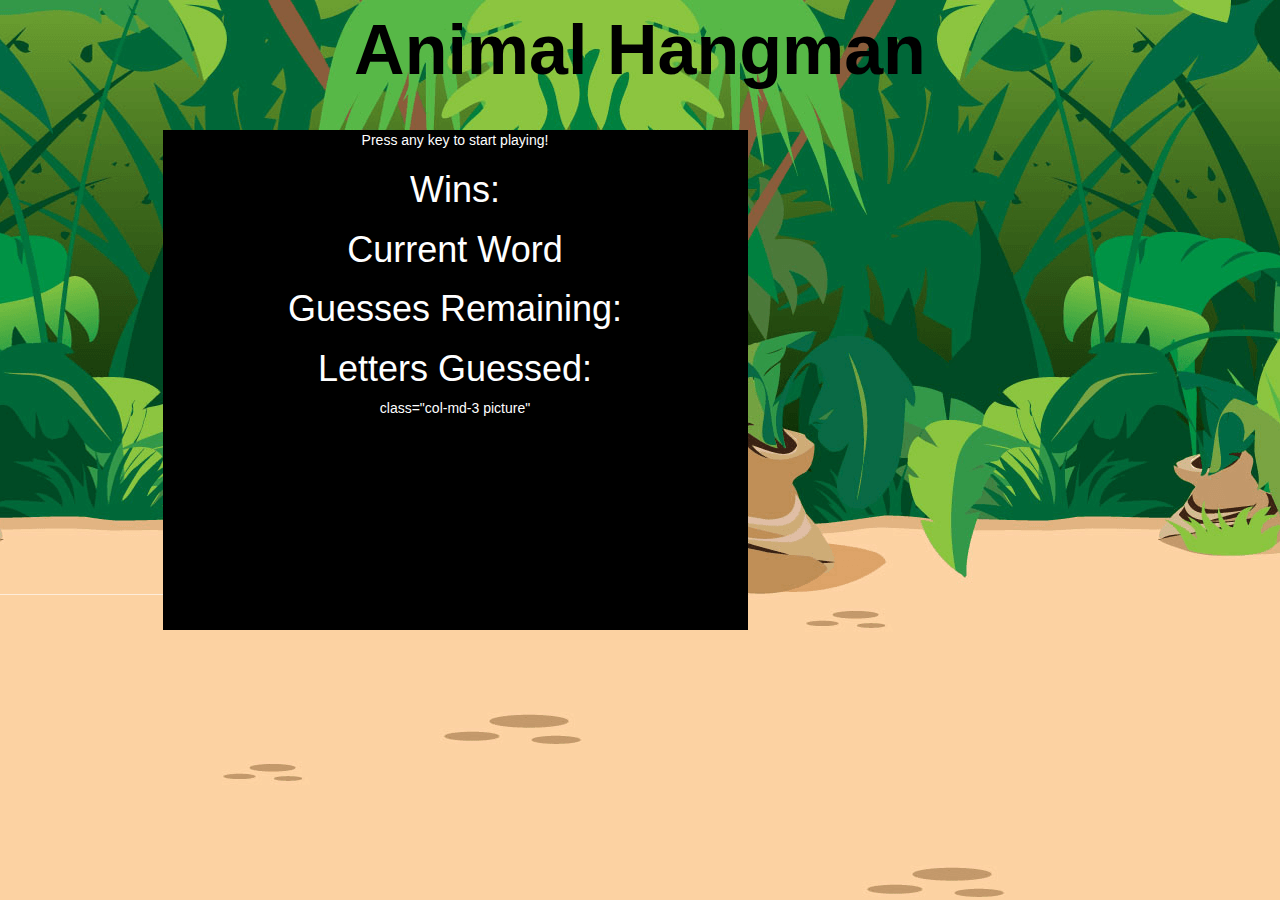
==== index.html @ 2cbaf671 "finally something that works" ====
<!DOCTYPE html>
<html>

<head>
    <title>Hangman Game</title>
    <link rel="stylesheet" type="text/css" href="./assets/css/reset.css">
    <link rel="stylesheet" href="https://maxcdn.bootstrapcdn.com/bootstrap/3.3.7/css/bootstrap.min.css" integrity="sha384-BVYiiSIFeK1dGmJRAkycuHAHRg32OmUcww7on3RYdg4Va+PmSTsz/K68vbdEjh4u" crossorigin="anonymous">
    <script type="text/javascript" src="https://cdnjs.cloudflare.com/ajax/libs/jquery/3.2.1/jquery.min.js"></script>
    <link rel="stylesheet" type="text/css" href="./assets/css/style.css">
</head>

<body>
    <div class="container-fluid">
        <div id="title">Animal Hangman</div>
    </div>
    <div class="container">
        <div class="row">
            <div class="col-md-1"></div>
            <div class="col-md-6 hangman">
                <div id="game">
                    <p id="start">Press any key to start playing!</p>
                    <h1>Wins: </h1>
                    <h1>Current Word</h1>
                    <div>
                        <span id="blanks"></span>
                    </div>
                    <h1>Guesses Remaining: <span id="timesGuess"></span></h1>
                    <h1>Letters Guessed: <span id="guessIncorrect"></span></h1>
                </div>
                <div> class="col-md-3 picture" </div>
            </div>
        </div>
    </div>
    <script type="text/javascript">
    $(document).ready(function() {

        var animal = ["titer", "giraffe", "zebra", "lion", "monkey"];

        var word = "";
        var blanks = "";
        var userGuess;
        var guessCorrect = [];
        var guessIncorrect = [];
        var timesGuess = 10;
        var keypress = false;
        var newWord = [];
        var letters = ["a", "b", "c", "d", "e", "f", "g", "h", "i", "j", "k", "l", "m", "n", "o", "p", "q", "r", "s", "t", "u", "v", "w", "x", "y", "z"];


        document.onkeyup = function(event) {

            //puts blanks for 1st word
            if (keypress === false) {
                for (var i = 0; i < animal[0].length; i++) {
                    blanks = blanks + "-";
                    $("#blanks").text(blanks);
                    $("#timesGuess").text(timesGuess);

                    keypress = true;
                }
            }
        }

        document.onkeypress = function(event) {


            if (keypress === true) {

                userGuess = event.key;
                timesGuess--;

                // checks to see if letter guessed is in word and pushes letter to either a correctly guessedor incorrectly guessed array
                if (animal[0].indexOf(userGuess) > -1) {
                    guessCorrect.push(userGuess);
                } else {
                    guessIncorrect.push(userGuess);
                }

                // checks to see if each letter in the current word has been guessed or not.  if the letter has not been guessed it checks to see if the user input matches.  if so, it replaced the blank with a letter, if not it keeps the blank.  if there is already a guessed letter, it keeps the guessed letter.
                for (var i = 0; i < animal[0].length; i++) {


                    if (letters.indexOf(blanks.charAt(i)) > -1) {
                        newWord = newWord + blanks.charAt(i);
                    } else {
                        if (userGuess === animal[0].charAt(i)) {
                            newWord = newWord + userGuess;

                        } else {
                            newWord = newWord + "-";

                        }

                    }


                }
                console.log(timesGuess);
                console.log(newWord);
                console.log(guessCorrect);
                console.log(guessIncorrect);
                blanks = newWord;
                newWord = "";
                $("#blanks").text(blanks);
                $("#timesGuess").text(timesGuess);
                $("#guessIncorrect").text(guessIncorrect);
            }


        }




    })
    </script>
</body>

</html>
---- assets/css/style.css ----
body {
	background-image: url(../images/background.png);
}

#title {
	font-weight: bold;
	text-align: center;
	width: 100%;
	color: black;
	font-family: ;
	font-size: 70px;
	margin-bottom: 20px;
}
.hangman {
	background-color: black;
	height: 500px;
	text-align: center;
	margin: 10px;
	color: white;
}

.picture {
	background-color: black;
	height: 300px;
	margin: 10px;
}

#blanks {

	text-align: center;

	color: white;
}
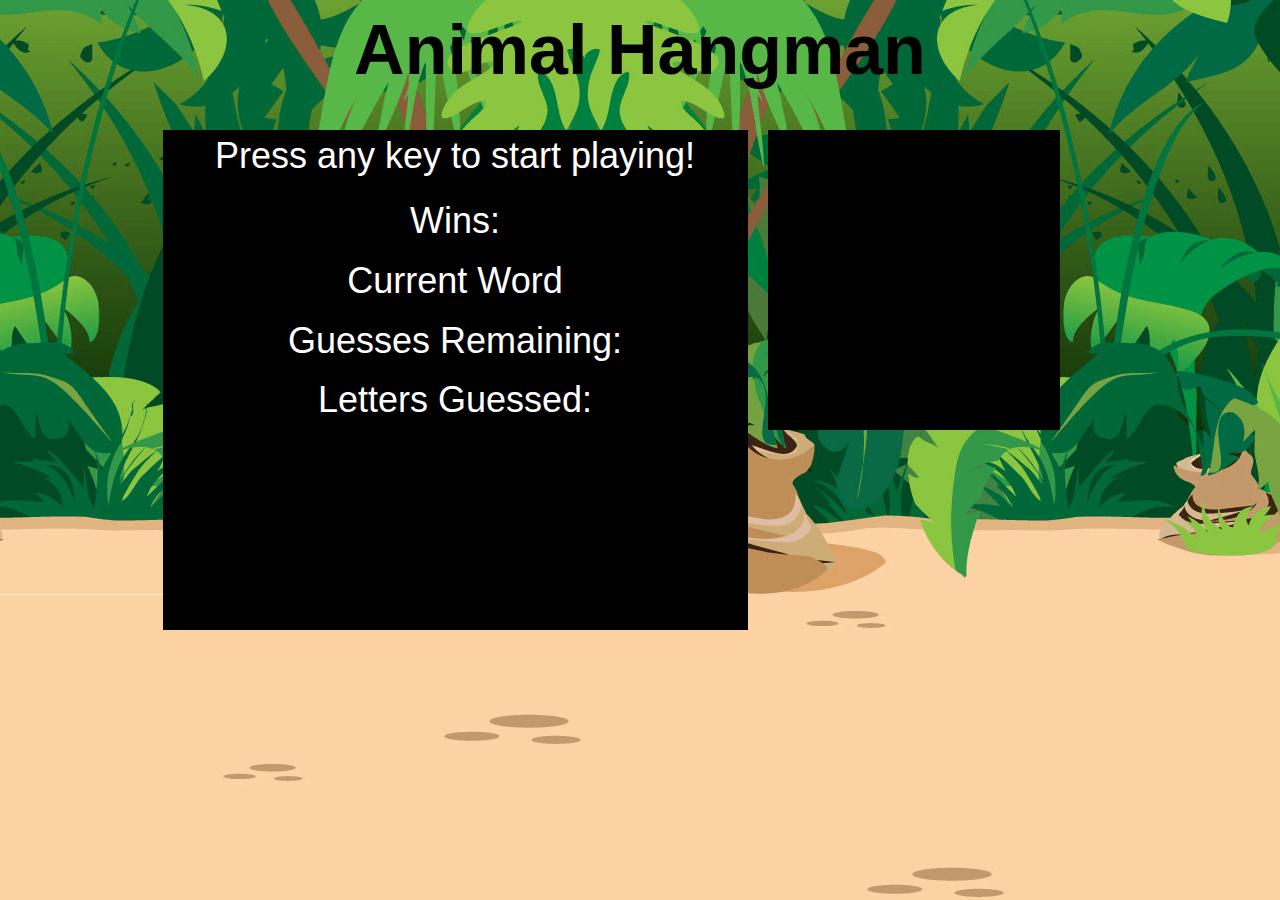
==== commit 53e2959b: "add random num generator to select word" ====
--- a/index.html
+++ b/index.html
@@ -21,14 +21,13 @@
                     <p id="start">Press any key to start playing!</p>
                     <h1>Wins: </h1>
                     <h1>Current Word</h1>
-                    <div>
-                        <span id="blanks"></span>
+                    <div id="blanks">
                     </div>
                     <h1>Guesses Remaining: <span id="timesGuess"></span></h1>
                     <h1>Letters Guessed: <span id="guessIncorrect"></span></h1>
                 </div>
-                <div> class="col-md-3 picture" </div>
             </div>
+            <div class="col-md-3 picture"></div>
         </div>
     </div>
     <script type="text/javascript">
@@ -45,17 +44,20 @@
         var keypress = false;
         var newWord = [];
         var letters = ["a", "b", "c", "d", "e", "f", "g", "h", "i", "j", "k", "l", "m", "n", "o", "p", "q", "r", "s", "t", "u", "v", "w", "x", "y", "z"];
+        var random;
 
 
         document.onkeyup = function(event) {
 
+
             //puts blanks for 1st word
             if (keypress === false) {
-                for (var i = 0; i < animal[0].length; i++) {
-                    blanks = blanks + "-";
+                random = Math.floor(Math.random() * animal.length) + 1;
+                console.log(random);
+                for (var i = 0; i < animal[random].length; i++) {
+                    blanks = blanks + "_";
                     $("#blanks").text(blanks);
                     $("#timesGuess").text(timesGuess);
-
                     keypress = true;
                 }
             }
@@ -69,25 +71,27 @@
                 userGuess = event.key;
                 timesGuess--;
 
+
+
                 // checks to see if letter guessed is in word and pushes letter to either a correctly guessedor incorrectly guessed array
-                if (animal[0].indexOf(userGuess) > -1) {
+                if (animal[random].indexOf(userGuess) > -1) {
                     guessCorrect.push(userGuess);
                 } else {
                     guessIncorrect.push(userGuess);
                 }
 
                 // checks to see if each letter in the current word has been guessed or not.  if the letter has not been guessed it checks to see if the user input matches.  if so, it replaced the blank with a letter, if not it keeps the blank.  if there is already a guessed letter, it keeps the guessed letter.
-                for (var i = 0; i < animal[0].length; i++) {
+                for (var i = 0; i < animal[random].length; i++) {
 
 
                     if (letters.indexOf(blanks.charAt(i)) > -1) {
                         newWord = newWord + blanks.charAt(i);
                     } else {
-                        if (userGuess === animal[0].charAt(i)) {
+                        if (userGuess === animal[random].charAt(i)) {
                             newWord = newWord + userGuess;
 
                         } else {
-                            newWord = newWord + "-";
+                            newWord = newWord + "_";
 
                         }
 
@@ -95,10 +99,8 @@
 
 
                 }
-                console.log(timesGuess);
-                console.log(newWord);
-                console.log(guessCorrect);
-                console.log(guessIncorrect);
+
+
                 blanks = newWord;
                 newWord = "";
                 $("#blanks").text(blanks);
--- a/assets/css/style.css
+++ b/assets/css/style.css
@@ -25,9 +25,13 @@
 	margin: 10px;
 }
 
-#blanks {
+#game {
+	font-size:  36px;
+	color: white;
+	text-align: center;
+}
 
-	text-align: center;
-
-	color: white;
+#blanks{
+	font-size: 40px;
+	letter-spacing: 10px;
 }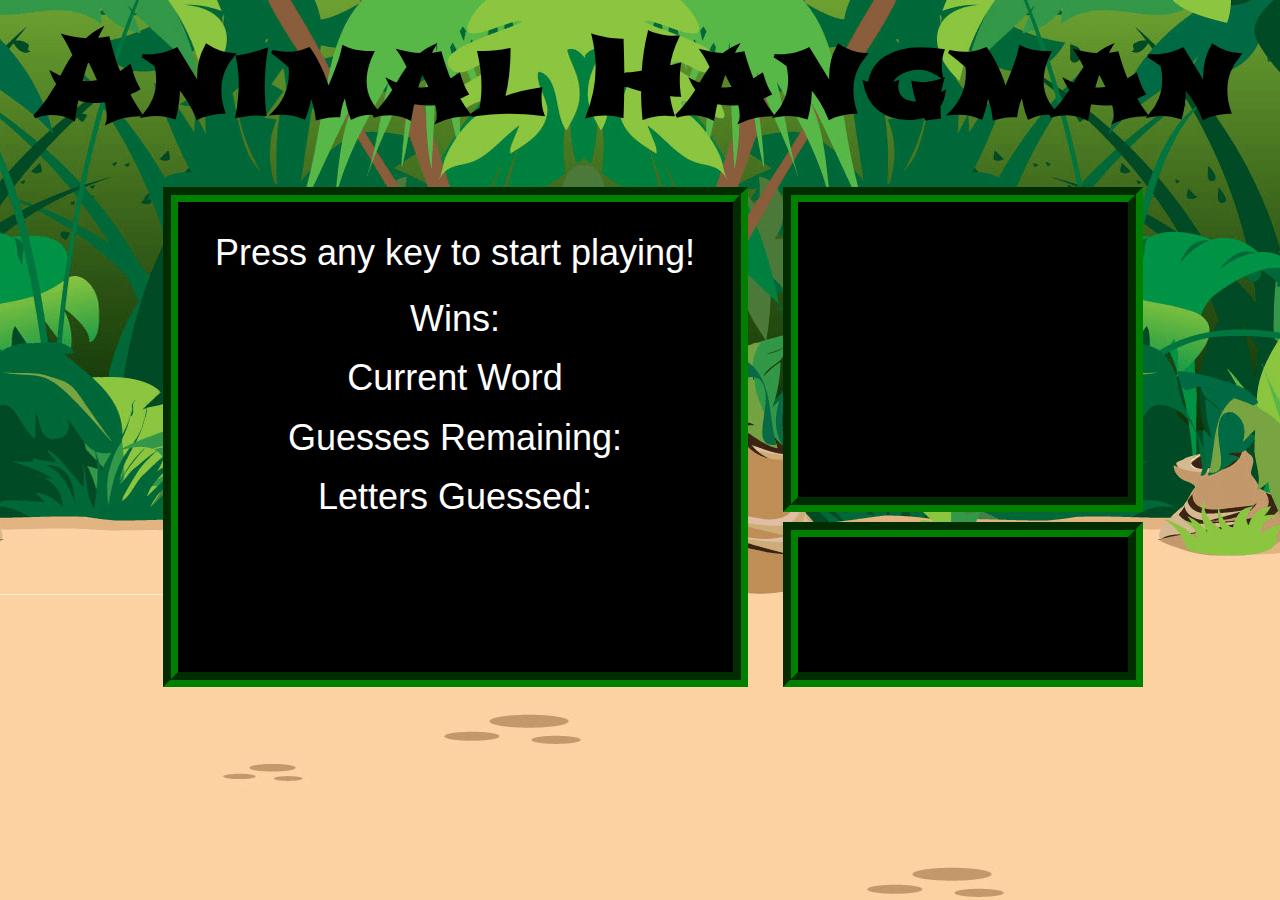
==== commit a46e6273: "add style, wins, pictures, create animal objects" ====
--- a/index.html
+++ b/index.html
@@ -6,6 +6,8 @@
     <link rel="stylesheet" type="text/css" href="./assets/css/reset.css">
     <link rel="stylesheet" href="https://maxcdn.bootstrapcdn.com/bootstrap/3.3.7/css/bootstrap.min.css" integrity="sha384-BVYiiSIFeK1dGmJRAkycuHAHRg32OmUcww7on3RYdg4Va+PmSTsz/K68vbdEjh4u" crossorigin="anonymous">
     <script type="text/javascript" src="https://cdnjs.cloudflare.com/ajax/libs/jquery/3.2.1/jquery.min.js"></script>
+    <script type="text/javascript" src="./assets/javascript/game.js"></script>
+    <link href="https://fonts.googleapis.com/css?family=Shojumaru" rel="stylesheet">
     <link rel="stylesheet" type="text/css" href="./assets/css/style.css">
 </head>
 
@@ -19,7 +21,7 @@
             <div class="col-md-6 hangman">
                 <div id="game">
                     <p id="start">Press any key to start playing!</p>
-                    <h1>Wins: </h1>
+                    <h1>Wins: <span id="wins"></h1>
                     <h1>Current Word</h1>
                     <div id="blanks">
                     </div>
@@ -27,13 +29,23 @@
                     <h1>Letters Guessed: <span id="guessIncorrect"></span></h1>
                 </div>
             </div>
-            <div class="col-md-3 picture"></div>
+            <div class="col-md-4">
+                <div class="row" id="pictureHolder">
+                    <div id="picture"></div>
+                </div>
+                <div class="row status">
+                    <div id="status"></div>
+                    <div id="guessedWord"></div>
+                </div>
+            </div>
         </div>
     </div>
     <script type="text/javascript">
     $(document).ready(function() {
 
-        var animal = ["titer", "giraffe", "zebra", "lion", "monkey"];
+
+        var animal = [tiger, giraffe, zebra, lion, monkey, turkey, jaguar, bear, squirrel, deer, bird, snake, raccoon, kangaroo, moose, fox, leopard, owl, elephant, rabbit];
+
 
         var word = "";
         var blanks = "";
@@ -45,6 +57,9 @@
         var newWord = [];
         var letters = ["a", "b", "c", "d", "e", "f", "g", "h", "i", "j", "k", "l", "m", "n", "o", "p", "q", "r", "s", "t", "u", "v", "w", "x", "y", "z"];
         var random;
+        var guessComplete = 0;
+        var guessedWord = "";
+        var wins = 0;
 
 
         document.onkeyup = function(event) {
@@ -52,9 +67,11 @@
 
             //puts blanks for 1st word
             if (keypress === false) {
-                random = Math.floor(Math.random() * animal.length) + 1;
+                random = Math.floor(Math.random() * (animal.length-1) );
                 console.log(random);
-                for (var i = 0; i < animal[random].length; i++) {
+                guessedWord = animal[random].name;
+
+                for (var i = 0; i < animal[random].name.length; i++) {
                     blanks = blanks + "_";
                     $("#blanks").text(blanks);
                     $("#timesGuess").text(timesGuess);
@@ -67,52 +84,78 @@
 
 
             if (keypress === true) {
+                userGuess = event.key;
 
-                userGuess = event.key;
-                timesGuess--;
+                //still need to account for capital letters
 
+                //this alerts user if something other than a letter is pressed
+                if (letters.indexOf(userGuess) < 0) {
+                    alert("You must select a letter");
+                }
+                //this checks the correctly and incorrectly guessed arrays to ensure that the user has not already selected the pressed letter.  if letter has already been selected, it will not count toward the guess.
+                else if ((guessCorrect.indexOf(userGuess) > -1) || (guessIncorrect.indexOf(userGuess) > -1)) {
+                    alert("This letter has already been selected")
+                } else {
 
+                    // checks to see if letter guessed is in word and pushes letter to either a correctly guessedor incorrectly guessed array
+                    if (animal[random].name.indexOf(userGuess) > -1) {
+                        guessCorrect.push(userGuess);
+                    } else {
+                        guessIncorrect.push(userGuess);
+                        timesGuess--;
+                    }
 
-                // checks to see if letter guessed is in word and pushes letter to either a correctly guessedor incorrectly guessed array
-                if (animal[random].indexOf(userGuess) > -1) {
-                    guessCorrect.push(userGuess);
-                } else {
-                    guessIncorrect.push(userGuess);
                 }
-
-                // checks to see if each letter in the current word has been guessed or not.  if the letter has not been guessed it checks to see if the user input matches.  if so, it replaced the blank with a letter, if not it keeps the blank.  if there is already a guessed letter, it keeps the guessed letter.
-                for (var i = 0; i < animal[random].length; i++) {
+                // checks to see if each letter in the current word has been guessed or not.  if the letter has not been guessed it checks to see if the user input matches.  if so, it replaces the blank with a letter, if not it keeps the blank.  if there is already a guessed letter, it keeps the guessed letter.
+                for (var i = 0; i < animal[random].name.length; i++) {
 
 
                     if (letters.indexOf(blanks.charAt(i)) > -1) {
                         newWord = newWord + blanks.charAt(i);
                     } else {
-                        if (userGuess === animal[random].charAt(i)) {
+                        if (userGuess === animal[random].name.charAt(i)) {
                             newWord = newWord + userGuess;
-
+                            guessComplete++;
                         } else {
                             newWord = newWord + "_";
-
                         }
-
                     }
-
-
                 }
 
+                if (guessComplete === animal[random].name.length) {
+                    $("#status").text("YOU WIN");
+                    $("#guessedWord").text(animal[random].name);
+                    $("#picture").html(animal[random].pic);
+                    wins++;
+                    newWord = "";
+                    timesGuess = 10;
+                    guessCorrect = [];
+                    guessIncorrect = [];
+                    keypress = false;
+                    guessComplete = 0;
+                    $("#wins").text(wins);
+                } else if (timesGuess < 1) {
+                    $("#status").text("YOU LOSE");
+                    $("#guessedWord").text(animal[random].name);
+                    $("#picture").html(animal[random].pic);
+                    newWord = "";
+                    timesGuess = 10;
+                    guessCorrect = [];
+                    guessIncorrect = [];
+                    keypress = false;
+                    guessComplete = 0;
+                }
 
-                blanks = newWord;
-                newWord = "";
-                $("#blanks").text(blanks);
-                $("#timesGuess").text(timesGuess);
-                $("#guessIncorrect").text(guessIncorrect);
             }
 
 
+            blanks = newWord;
+            newWord = "";
+            $("#blanks").text(blanks);
+            $("#timesGuess").text(timesGuess);
+            $("#guessIncorrect").text(guessIncorrect);
+
         }
-
-
-
 
     })
     </script>
--- a/assets/css/style.css
+++ b/assets/css/style.css
@@ -1,37 +1,88 @@
 body {
-	background-image: url(../images/background.png);
+    background-image: url(../images/background.png);
 }
 
 #title {
-	font-weight: bold;
-	text-align: center;
-	width: 100%;
-	color: black;
-	font-family: ;
-	font-size: 70px;
-	margin-bottom: 20px;
-}
-.hangman {
-	background-color: black;
-	height: 500px;
-	text-align: center;
-	margin: 10px;
-	color: white;
+    font-weight: bold;
+    text-align: center;
+    width: 100%;
+    color: black;
+    font-family: 'Shojumaru', cursive, Arial, serif;
+    font-size: 110px;
+    margin-bottom: 20px;
 }
 
-.picture {
-	background-color: black;
-	height: 300px;
-	margin: 10px;
+.hangman {
+    background-color: black;
+    height: 500px;
+    text-align: center;
+    margin: 10px;
+    color: white;
+    border-style: groove;
+    border-color: green;
+    border-width: 15px;
+}
+
+#pictureHolder {
+    background-color: black;
+    height: 325px;
+    margin: 10px;
+    border-style: groove;
+    border-color: green;
+    border-width: 15px;
+    width: 100%;
+
+}
+
+#picture {
+    width: 100%
+
+}
+
+.status {
+    background-color: black;
+    height: 165px;
+    text-align: center;
+    margin: 10px;
+    color: white;
+    border-style: groove;
+    border-color: green;
+    border-width: 15px;
+    width: 100%;
+
+}
+
+#start {
+    padding-top: 25px;
 }
 
 #game {
-	font-size:  36px;
-	color: white;
-	text-align: center;
+    font-size: 36px;
+    color: white;
+    text-align: center;
 }
 
-#blanks{
-	font-size: 40px;
-	letter-spacing: 10px;
+#blanks {
+    font-size: 40px;
+    letter-spacing: 10px;
+}
+
+#status {
+	padding-top: 15px;
+	font-family: 'Shojumaru', cursive, Arial, serif;
+    font-size: 40px;
+    color: green;
+    text-align: center;
+}
+
+#guessedWord {
+    font-size: 40px;
+    color: white;
+    text-align: center;
+}
+
+img {
+	max-width: 300px;
+	max-height: 300px;
+	text-align: center;
 }